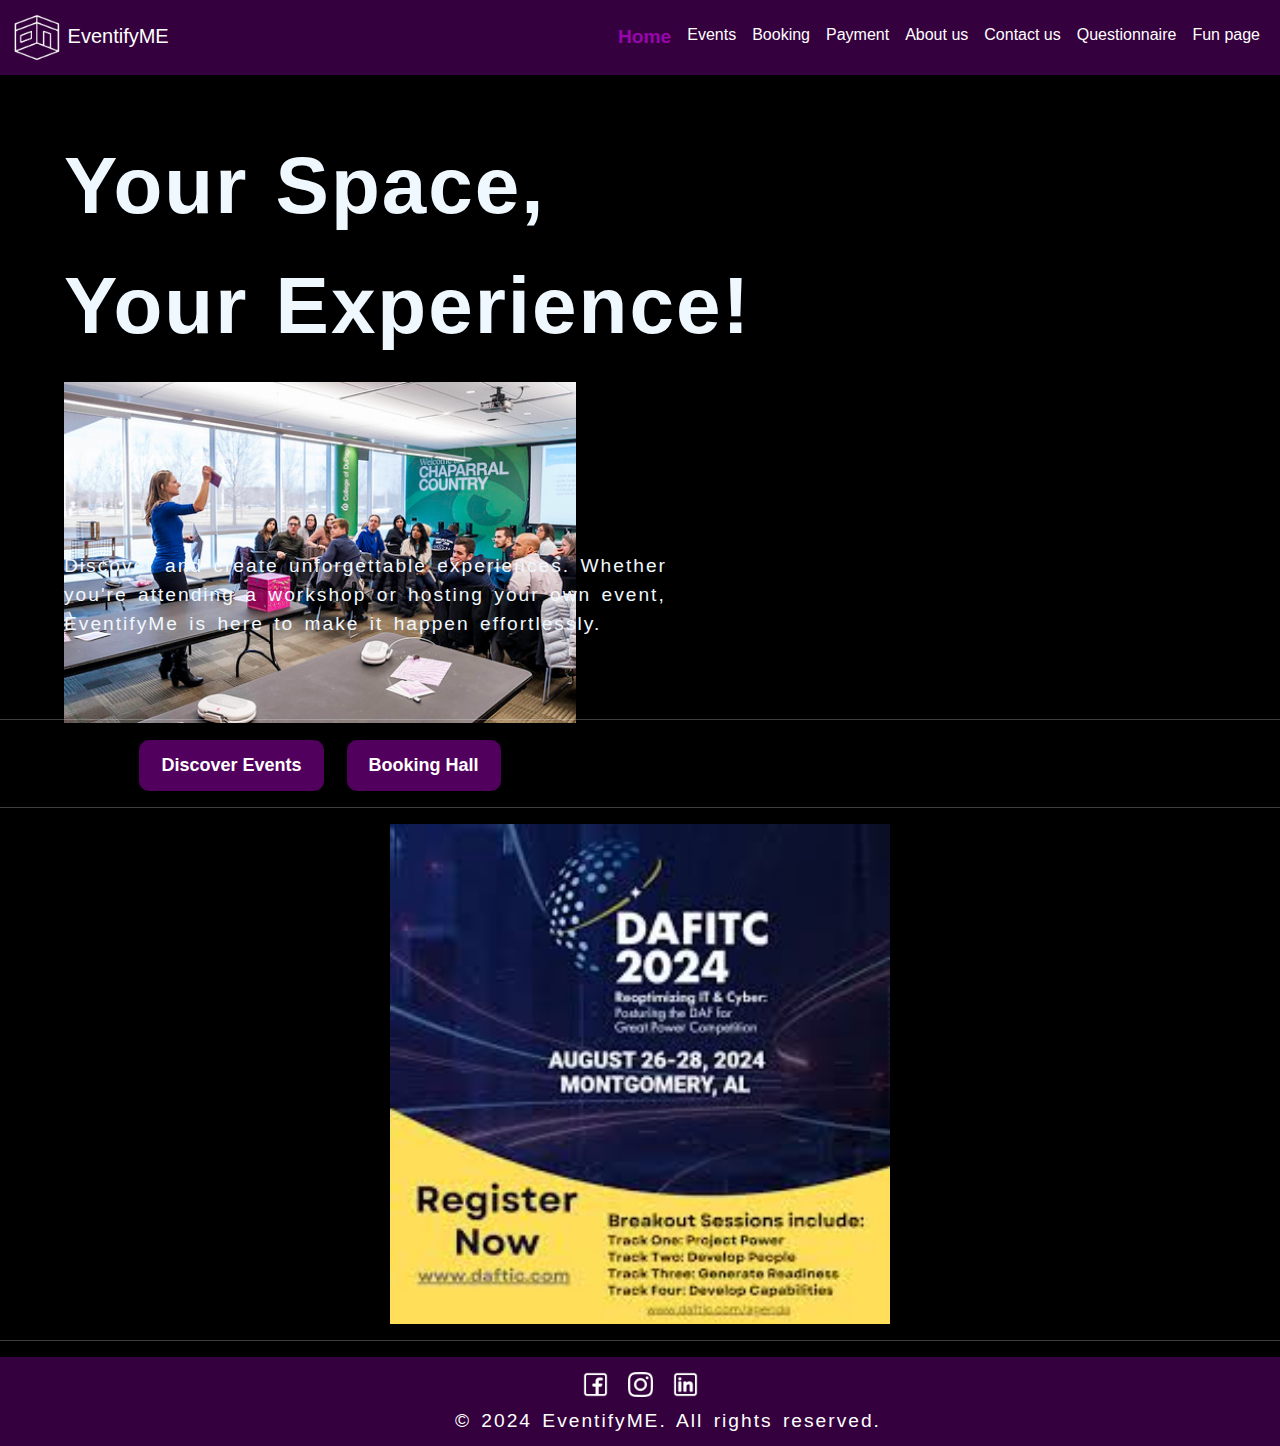
==== index.html @ 6e50dcd0 "Revert "Update index.html"" ====
<!DOCTYPE html>
<html lang="en">
<head>
    <meta charset="UTF-8">
    <meta name="viewport" content="width=device-width, initial-scale=1.0">
    <title>Home</title>
    <link href="https://cdn.jsdelivr.net/npm/bootstrap@5.3.3/dist/css/bootstrap.min.css" rel="stylesheet">
    <script src="https://cdn.jsdelivr.net/npm/bootstrap@5.3.3/dist/js/bootstrap.bundle.min.js"></script>
    <link rel="stylesheet" href="style.css">
    <style>
        /* Page background */
        body {
            background-color: black;
            color: aliceblue;
        }
        
        /* Main heading */
        p.a {
            text-align: left;
            padding: 4% 5% 0 5%;
            font-size: 80px;
            font-weight: bold;
            float: left;
        }

        /* Secondary text */
        p {
            padding-left: 5%;
            font-size: larger;
            word-spacing: 3px;
            letter-spacing: 2px;
        }

        /* Image styling */
        img.b {
            display: block;
            margin: 5%;
            width: 40%;
            height: 50%;
            padding-bottom: 2%;
        }

        /* Navbar styling */
        .navbar {
            background-color: #34003d; /* Purple background for navbar */
        }

        /* Navbar link colors */
        .navbar .nav-link {
            color: white;
        }

        /* Active link color in navbar */
        .navbar-nav .nav-link.active {
            color: #9805ac; /* Purple color for active link */
            font-weight: bold;
            font-size: larger; /* larger size for active link */
        }

        .btn-success {
            background-color: #51015d;
            color: #ffffff;
            font-size: large;
            font-weight: bolder;
            padding: 10px 20px;
            border-radius: 10px; /* Softer rounded edges */
            border: 2px solid #51015d; /* Slight border with matching color */
            box-shadow: 0px 4px 8px rgba(0, 0, 0, 0.2); /* Subtle shadow for depth */
            transition: all 0.4s ease; /* Smooth transition */
            text-decoration: none; /* Remove underline */
        }

        .btn-success:hover {
            background-color: #ffffff;
            color: #51015d;
            transform: scale(1.08); /* Slightly larger on hover */
            box-shadow: 0px 6px 12px rgba(255, 40, 194, 0.3); /* Slightly deeper shadow */
        }

        .btn-success:focus {
            background-color: #86169a;
            color: #ffffff;
            outline: none; /* Removes default focus outline */
            transform: scale(1.05);
            box-shadow: 0px 4px 8px rgba(0, 0, 0, 0.3); /* Enhanced focus effect */
        }

        /* Button positioning */
        .button-container {
            display: flex;
            justify-content: space-around;
            margin-top: 20px;
        }

        hr {
            color: aliceblue;
        }
    </style>
</head>
<body>

    <!-- Navbar -->
    <nav class="navbar navbar-expand-sm navbar-dark">
        <div class="container-fluid">
            <a class="navbar-brand" href="index.html">
                <img src="EventifyMe_purple_logo.png" width="50px" alt="EventifyME logo">
                EventifyME
            </a>
            <ul class="navbar-nav">
                <li class="nav-item"><a class="nav-link active" href="index.html">Home</a></li>
                <li class="nav-item"><a class="nav-link" href="Events.html">Events</a></li>
                <li class="nav-item"><a class="nav-link" href="Booking.html">Booking</a></li>
                <li class="nav-item"><a class="nav-link" href="Payment.html">Payment</a></li>
                <li class="nav-item"><a class="nav-link" href="AboutUs.html">About us</a></li>
                <li class="nav-item"><a class="nav-link" href="ContactUs.html">Contact us</a></li>
                <li class="nav-item"><a class="nav-link" href="Questionnaire.html">Questionnaire</a></li>
                <li class="nav-item"><a class="nav-link" href="Funpage.html">Fun page</a></li>
            </ul>
        </div>
    </nav>

    <!-- Main Content -->
    <p class="a">Your Space,<br>Your Experience!</p>
    <img class="b" src="Workshop.jpg" alt="Workshop Image">

    <p style="margin-top: -260px; padding-bottom: 5%;">Discover and create unforgettable experiences. Whether <br> you're attending a workshop or hosting your own event, <br> EventifyMe is here to make it happen effortlessly.</p>

    <hr>

    <!-- Buttons -->
    <div class="button-container">
        <a href="Events.html" class="btn-success" style="margin-left: 10%;" id="Discover">Discover Events</a>
        <a href="Booking.html" class="btn-success" style="margin-right: 60%;" id="Booking">Booking Hall</a>
    </div>
    <hr>

    <!-- Image Gallery -->
   <!-- Image Gallery -->
<div id="gallery" style="display: flex; justify-content: center;">
    <img id="galleryImage" src="Event1.jpeg" alt="Gallery Image" width="500px">
</div>

    <hr>

    <!-- Footer -->
    <footer style="background-color: #34003d; color: white; padding: 15px 0;">
        <div class="container text-center">
            <div class="social-links" style="display: flex; justify-content: center; gap: 20px;">
                <!-- Facebook -->
                <a href="https://facebook.com" target="_blank">
                    <img src="facebooklogo.png" alt="Facebook" width="25px">
                </a>
                <!-- Instagram -->
                <a href="https://instagram.com" target="_blank">
                    <img src="instagramlogo.png" alt="Instagram" width="25px">
                </a>
                <!-- LinkedIn -->
                <a href="https://linkedin.com" target="_blank">
                    <img src="linkedinlogo.png" alt="LinkedIn" width="25px" height="25px">
                </a>
            </div>
            <p style="margin-top: 10px; margin-bottom: -5px;">&copy; 2024 EventifyME. All rights reserved.</p>
        </div>
    </footer>
    <script>
        let currentIndex = 0;
        const images = ['Event1.jpeg', 'Event2.jpeg', 'Event3.jpg']; // Your image sources
        const imageElement = document.getElementById('galleryImage');
        const totalImages = images.length;
        
        function cycleGalleryPhotos() {
            // Set the current image source
            imageElement.src = images[currentIndex];
        
            // Increment the currentIndex
            currentIndex++;
        
            // If currentIndex exceeds the length, reset to 0
            if (currentIndex >= totalImages) {
                currentIndex = 0;
            }
        
            // Schedule the next cycle using setTimeout for smoother timing control
            setTimeout(cycleGalleryPhotos, 3000); // Delay next image change by 3000ms (3 seconds)
        }
    
        // Directly calling the function after the page loads
        window.onload = cycleGalleryPhotos;
    </script>
    
    
</body>
</html>
---- style.css ----
/* styles.css */
body {
    background-color: black;
    font-family: Arial, sans-serif;
    color: white; 
}

header {
    font-size: 80px;
    margin-top: 20px;
    text-align: center;
}

pre {
    font-size: 18px;
    text-align: center;
    padding: 20px;
    font-weight: 200;
}

label {
    font-size: 1.2em;
    color: white; 
}

#seperator {
    height: 0px;
    background-color: black;
    border: none;
    margin: 20px 0;
}
/* Navbar styling */
.navbar {
    background-color: #34003d !important; /* Purple background for navbar */
    
}

/* Navbar link colors */
.navbar .nav-link {
    color: white !important;
}

/* Active link color in navbar */
.navbar-nav .nav-link.active {
    color: #9805ac !important; /* Purple color for active link */
    font-weight: bold;
    font-size: larger; /* larger size for active link */
}
/* Button Styles */
.btn-success {
    background-color: #51015d;
    color: #ffffff;
    font-size: large;
    font-weight: bolder;
    padding: 10px 20px;
    border-radius: 10px; /* Softer rounded edges */
    border: 2px solid #51015d; /* Slight border with matching color */
    box-shadow: 0px 4px 8px rgba(0, 0, 0, 0.2); /* Subtle shadow for depth */
    transition: all 0.4s ease; /* Smooth transition */
}

.btn-success:hover {
    background-color: #ffffff;
    color: #51015d;
    transform: scale(1.08); /* Slightly larger on hover */
    box-shadow: 0px 6px 12px rgba(255, 40, 194, 0.3); /* Slightly deeper shadow */
}

.btn-success:focus {
    background-color: #86169a;
    color: #ffffff;
    outline: none; /* Removes default focus outline */
    transform: scale(1.05);
    box-shadow: 0px 4px 8px rgba(0, 0, 0, 0.3); /* Enhanced focus effect */
}
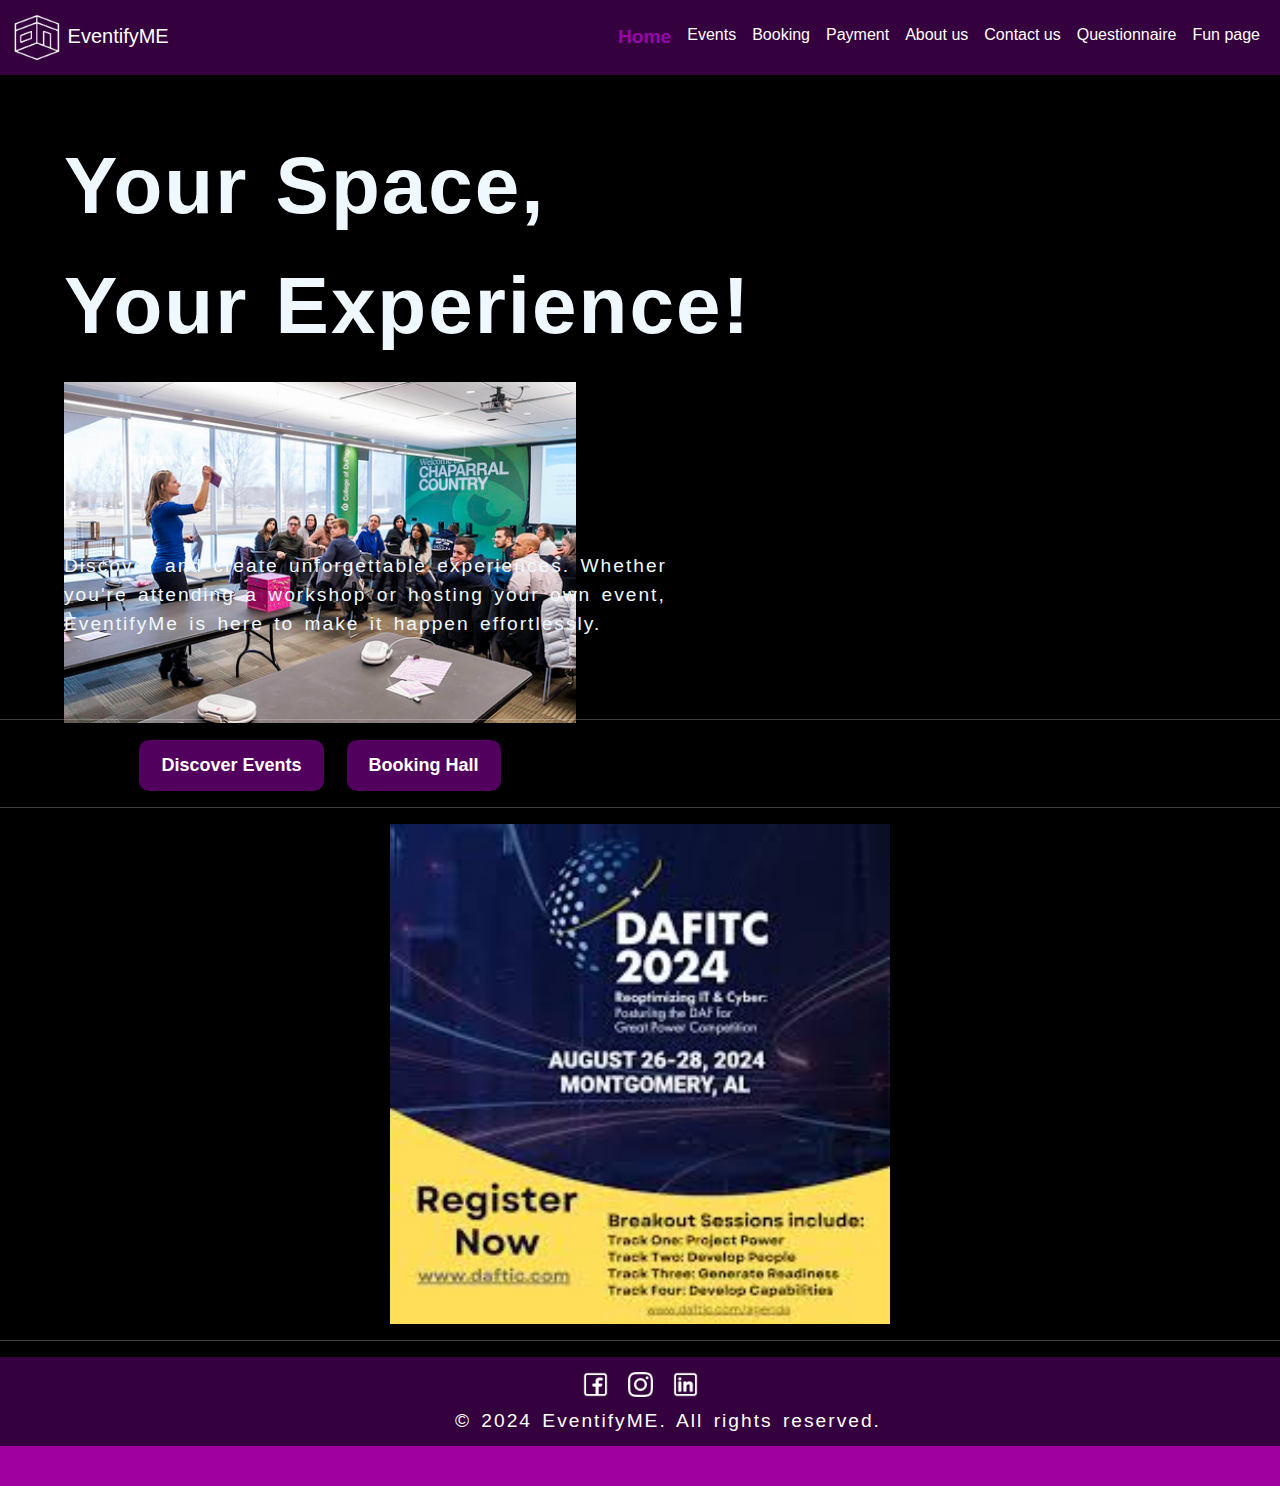
==== commit 4dc85399: "Banner" ====
--- a/index.html
+++ b/index.html
@@ -162,6 +162,14 @@
             <p style="margin-top: 10px; margin-bottom: -5px;">&copy; 2024 EventifyME. All rights reserved.</p>
         </div>
     </footer>
+
+    <!--Banner-->
+    <div class="banner">
+        <div id="text">
+            Wellcome to the <span id="companyName"></span> website! Today is <span id="date"></span>.
+        </div>
+    </div>
+
     <script>
         let currentIndex = 0;
         const images = ['Event1.jpeg', 'Event2.jpeg', 'Event3.jpg']; // Your image sources
@@ -186,8 +194,19 @@
     
         // Directly calling the function after the page loads
         window.onload = cycleGalleryPhotos;
+
+        // Replace with your company name
+        const company_Name = "EventifyME";
+        document.getElementById('companyName').textContent = company_Name;
+
+        // Get the current date
+        const today = new Date();
+        const formattedData = today.toDateString();
+        document.getElementById("date").textContent = formattedData;
+
     </script>
-    
+
+
     
 </body>
 </html>
--- a/style.css
+++ b/style.css
@@ -74,4 +74,35 @@
     box-shadow: 0px 4px 8px rgba(0, 0, 0, 0.3); /* Enhanced focus effect */
 }
 
+.banner {
+    position:static;
+    bottom: 0;
+    width: 100%;
+    overflow: hidden;
+    background-color: #9f009f;
+    color: white;
+    font-size: 18px;
+    white-space: nowrap;
+    height: 40px;
+    line-height: 40px;
+    text-align: center;
+}
 
+#text {
+    display: inline-block;
+    padding-left: 100%;
+    animation: scrollText 20s linear infinite;
+    font-weight: bold;
+    font-family: 'Courier New', Courier, monospace;
+    font-size:larger;
+}
+
+@keyframes scrollText {
+    from {
+        transform: translateX(100%);
+    }
+    to {
+        transform: translateX(-100%);
+    }
+}
+
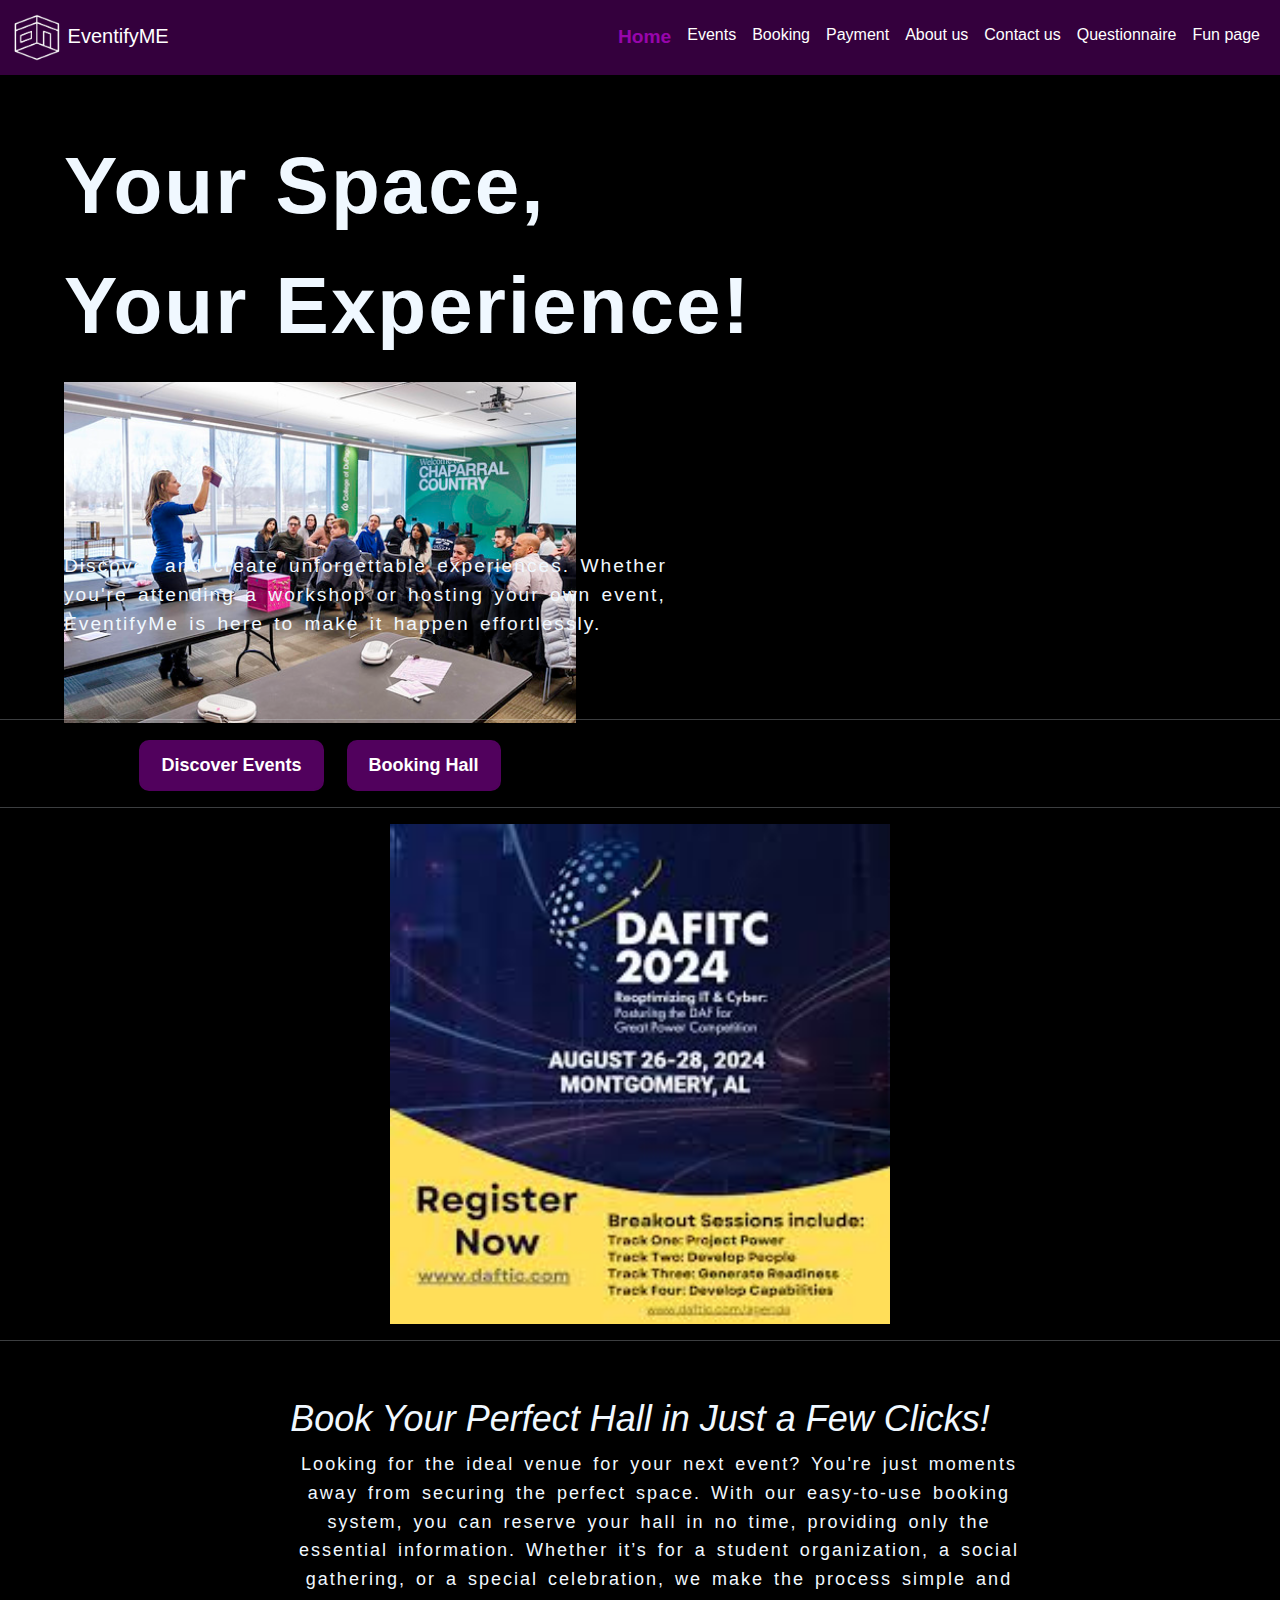
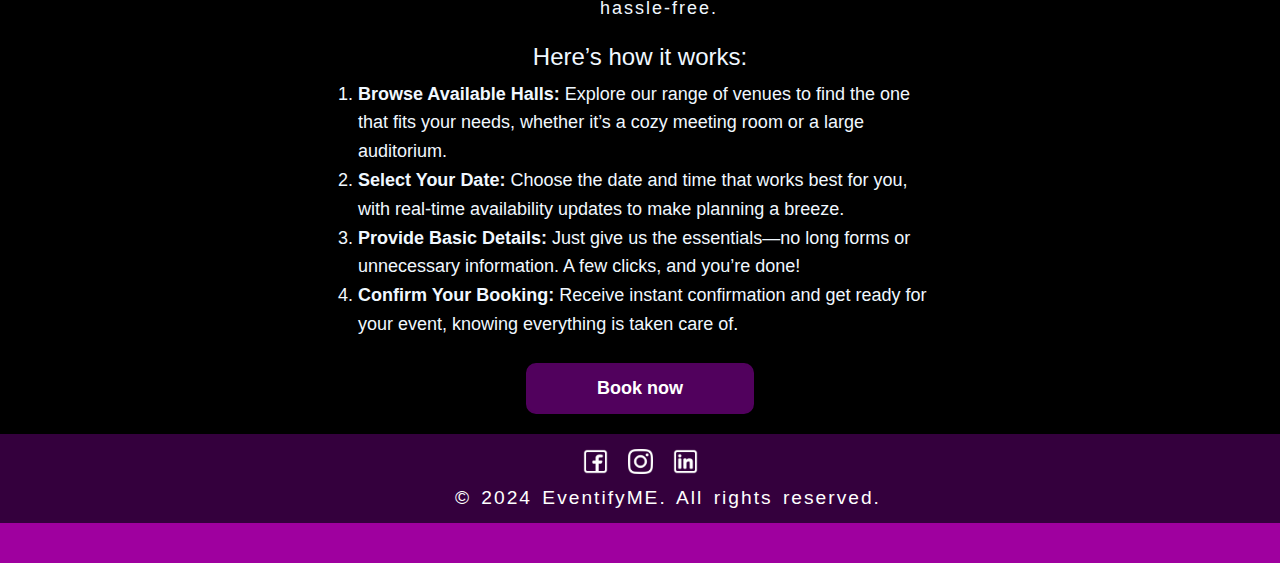
==== commit be8f6fe3: "Added booking to index.html" ====
--- a/index.html
+++ b/index.html
@@ -94,6 +94,36 @@
 
         hr {
             color: aliceblue;
+        }
+
+        .content-container {
+            max-width: 800px;
+            margin: 0 auto;
+            text-align: center;
+            padding: 20px; 
+        }
+
+        ol {
+            text-align: left;
+            margin: 0 auto;
+            padding-left: 1em;
+            max-width: 600px;
+            font-size: 18px;
+            line-height: 1.6;
+        }
+
+        h2 {
+            font-style: italic;
+            font-size: 36px;
+            margin-top: 20px;
+            margin-bottom: 10px;
+        }
+
+        .book {
+            font-size: 18px !important;
+            font-weight: 200 !important;
+            line-height: 1.6 !important;
+            margin-bottom: 20px !important;
         }
     </style>
 </head>
@@ -141,6 +171,30 @@
 </div>
 
     <hr>
+
+
+    <div class="content-container">
+        <h2>Book Your Perfect Hall in Just a Few Clicks!</h2>
+        <p class="book">
+            Looking for the ideal venue for your next event? You're just moments away from securing the perfect space.
+            With our easy-to-use booking system, you can reserve your hall in no time, providing only the essential information.
+            Whether it’s for a student organization, a social gathering, or a special celebration, we make the process simple and hassle-free.
+        </p>
+        
+        <h4>Here’s how it works:</h4>
+        <ol>
+            <li><strong>Browse Available Halls:</strong> Explore our range of venues to find the one that fits your needs, whether it’s a cozy meeting room or a large auditorium.</li>
+            <li><strong>Select Your Date:</strong> Choose the date and time that works best for you, with real-time availability updates to make planning a breeze.</li>
+            <li><strong>Provide Basic Details:</strong> Just give us the essentials—no long forms or unnecessary information. A few clicks, and you’re done!</li>
+            <li><strong>Confirm Your Booking:</strong> Receive instant confirmation and get ready for your event, knowing everything is taken care of.</li>
+        </ol>
+
+        <br>
+
+        <div class="book-btn-container">
+            <a href="Booking.html" class="btn btn-success" style="width: 30%;">Book now</a>
+        </div>
+    </div>
 
     <!-- Footer -->
     <footer style="background-color: #34003d; color: white; padding: 15px 0;">
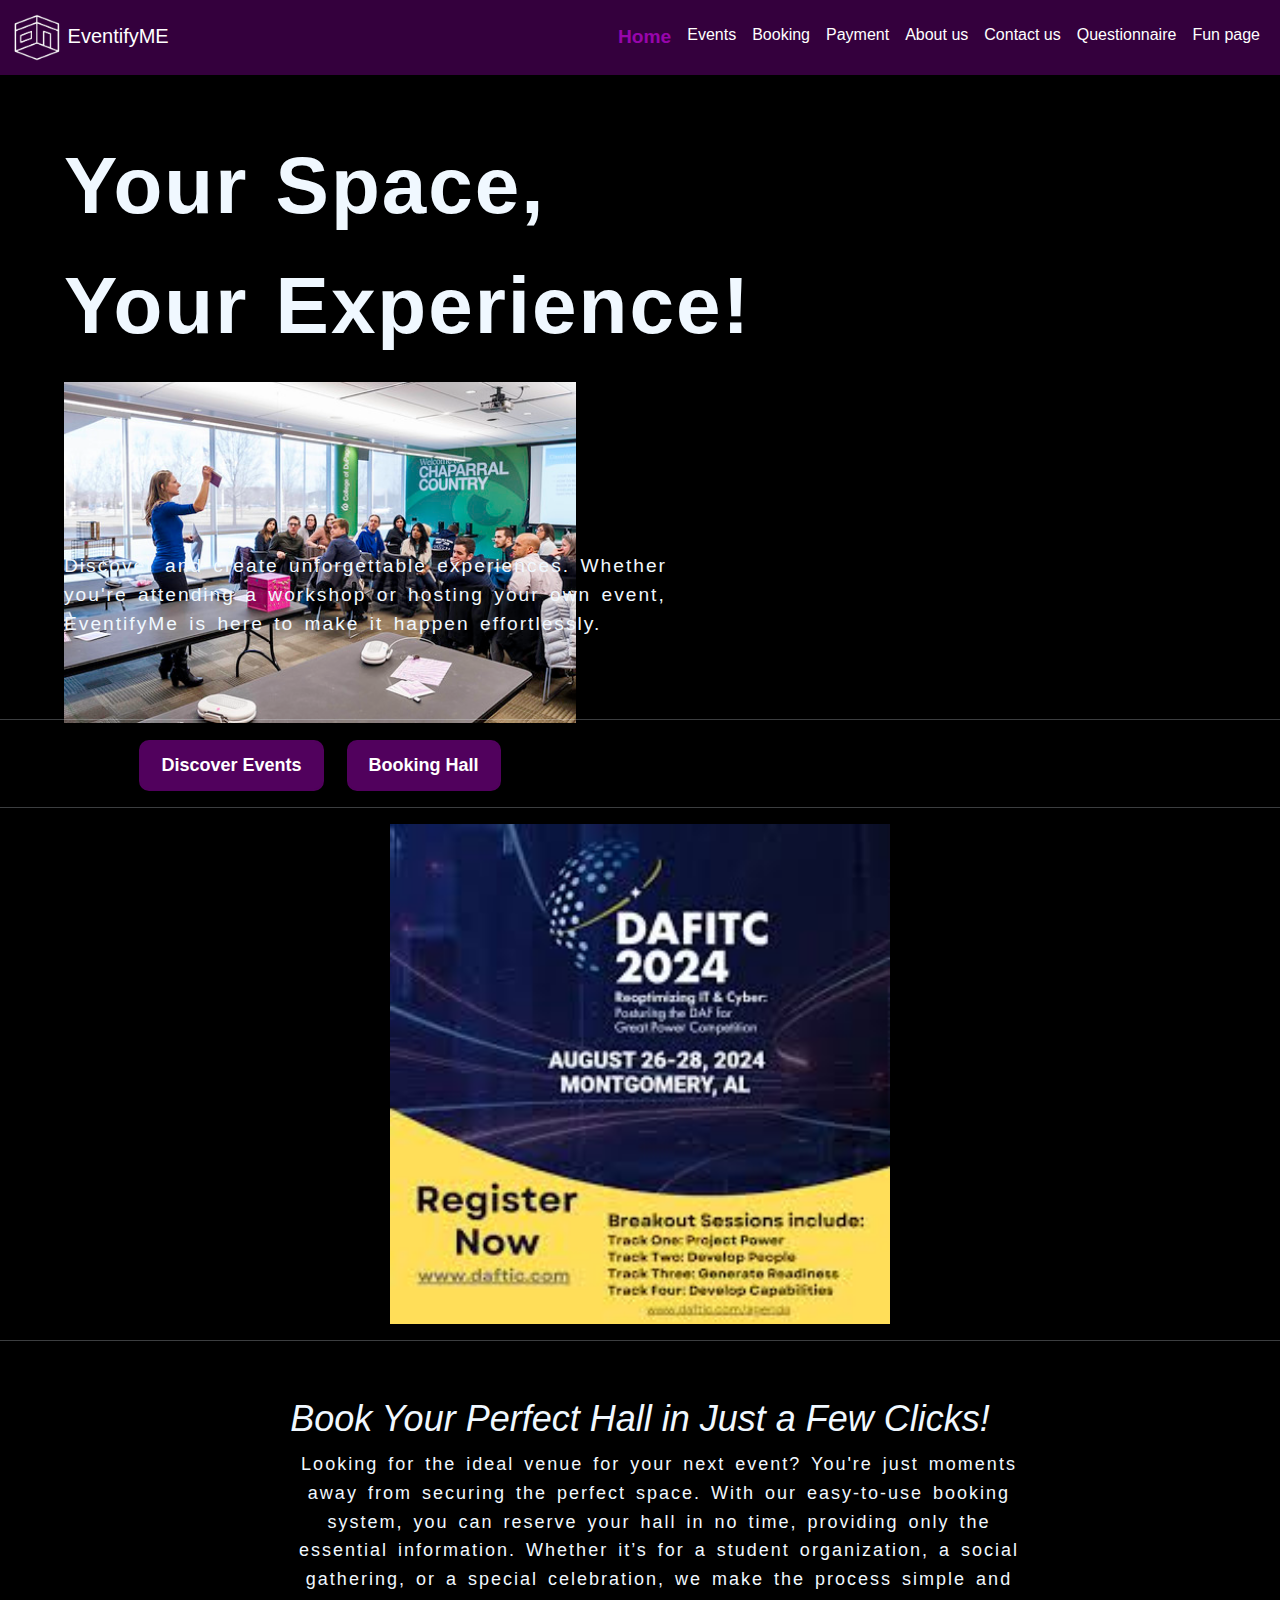
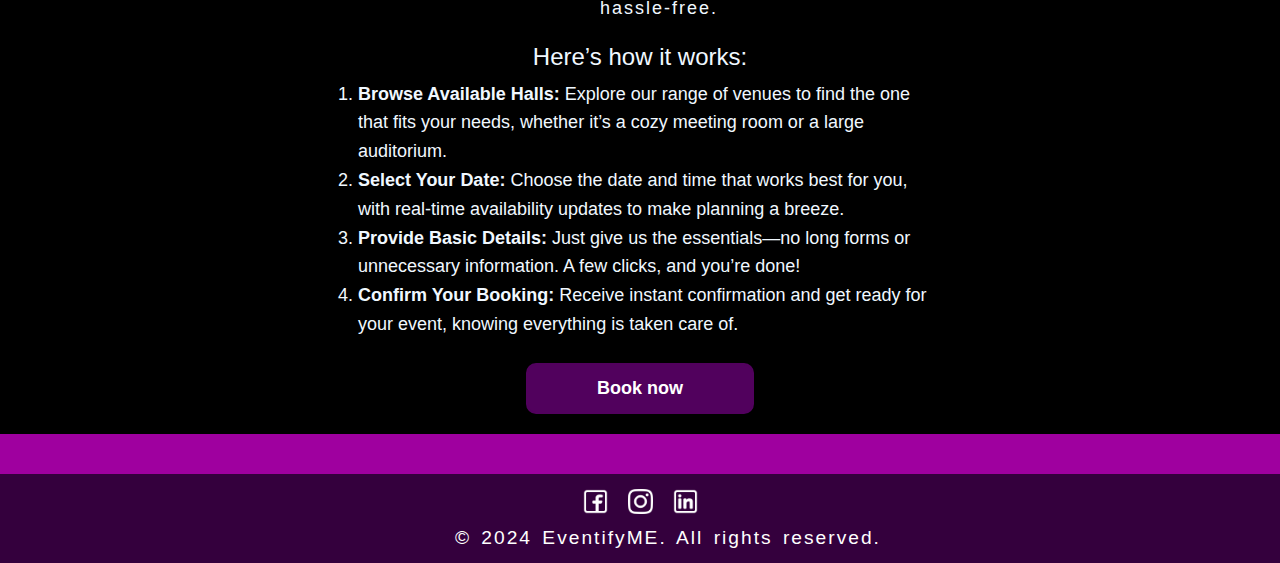
==== commit 8784a30e: "fixed footer" ====
--- a/index.html
+++ b/index.html
@@ -195,6 +195,50 @@
             <a href="Booking.html" class="btn btn-success" style="width: 30%;">Book now</a>
         </div>
     </div>
+
+    
+    <!--Banner-->
+    <div class="banner">
+        <div id="text">
+            Wellcome to the <span id="companyName"></span> website! Today is <span id="date"></span>.
+        </div>
+    </div>
+
+    <script>
+        let currentIndex = 0;
+        const images = ['Event1.jpeg', 'Event2.jpeg', 'Event3.jpg']; // Your image sources
+        const imageElement = document.getElementById('galleryImage');
+        const totalImages = images.length;
+        
+        function cycleGalleryPhotos() {
+            // Set the current image source
+            imageElement.src = images[currentIndex];
+        
+            // Increment the currentIndex
+            currentIndex++;
+        
+            // If currentIndex exceeds the length, reset to 0
+            if (currentIndex >= totalImages) {
+                currentIndex = 0;
+            }
+        
+            // Schedule the next cycle using setTimeout for smoother timing control
+            setTimeout(cycleGalleryPhotos, 3000); // Delay next image change by 3000ms (3 seconds)
+        }
+    
+        // Directly calling the function after the page loads
+        window.onload = cycleGalleryPhotos;
+
+        // Replace with your company name
+        const company_Name = "EventifyME";
+        document.getElementById('companyName').textContent = company_Name;
+
+        // Get the current date
+        const today = new Date();
+        const formattedData = today.toDateString();
+        document.getElementById("date").textContent = formattedData;
+
+    </script>
 
     <!-- Footer -->
     <footer style="background-color: #34003d; color: white; padding: 15px 0;">
@@ -217,48 +261,6 @@
         </div>
     </footer>
 
-    <!--Banner-->
-    <div class="banner">
-        <div id="text">
-            Wellcome to the <span id="companyName"></span> website! Today is <span id="date"></span>.
-        </div>
-    </div>
-
-    <script>
-        let currentIndex = 0;
-        const images = ['Event1.jpeg', 'Event2.jpeg', 'Event3.jpg']; // Your image sources
-        const imageElement = document.getElementById('galleryImage');
-        const totalImages = images.length;
-        
-        function cycleGalleryPhotos() {
-            // Set the current image source
-            imageElement.src = images[currentIndex];
-        
-            // Increment the currentIndex
-            currentIndex++;
-        
-            // If currentIndex exceeds the length, reset to 0
-            if (currentIndex >= totalImages) {
-                currentIndex = 0;
-            }
-        
-            // Schedule the next cycle using setTimeout for smoother timing control
-            setTimeout(cycleGalleryPhotos, 3000); // Delay next image change by 3000ms (3 seconds)
-        }
-    
-        // Directly calling the function after the page loads
-        window.onload = cycleGalleryPhotos;
-
-        // Replace with your company name
-        const company_Name = "EventifyME";
-        document.getElementById('companyName').textContent = company_Name;
-
-        // Get the current date
-        const today = new Date();
-        const formattedData = today.toDateString();
-        document.getElementById("date").textContent = formattedData;
-
-    </script>
 
 
     
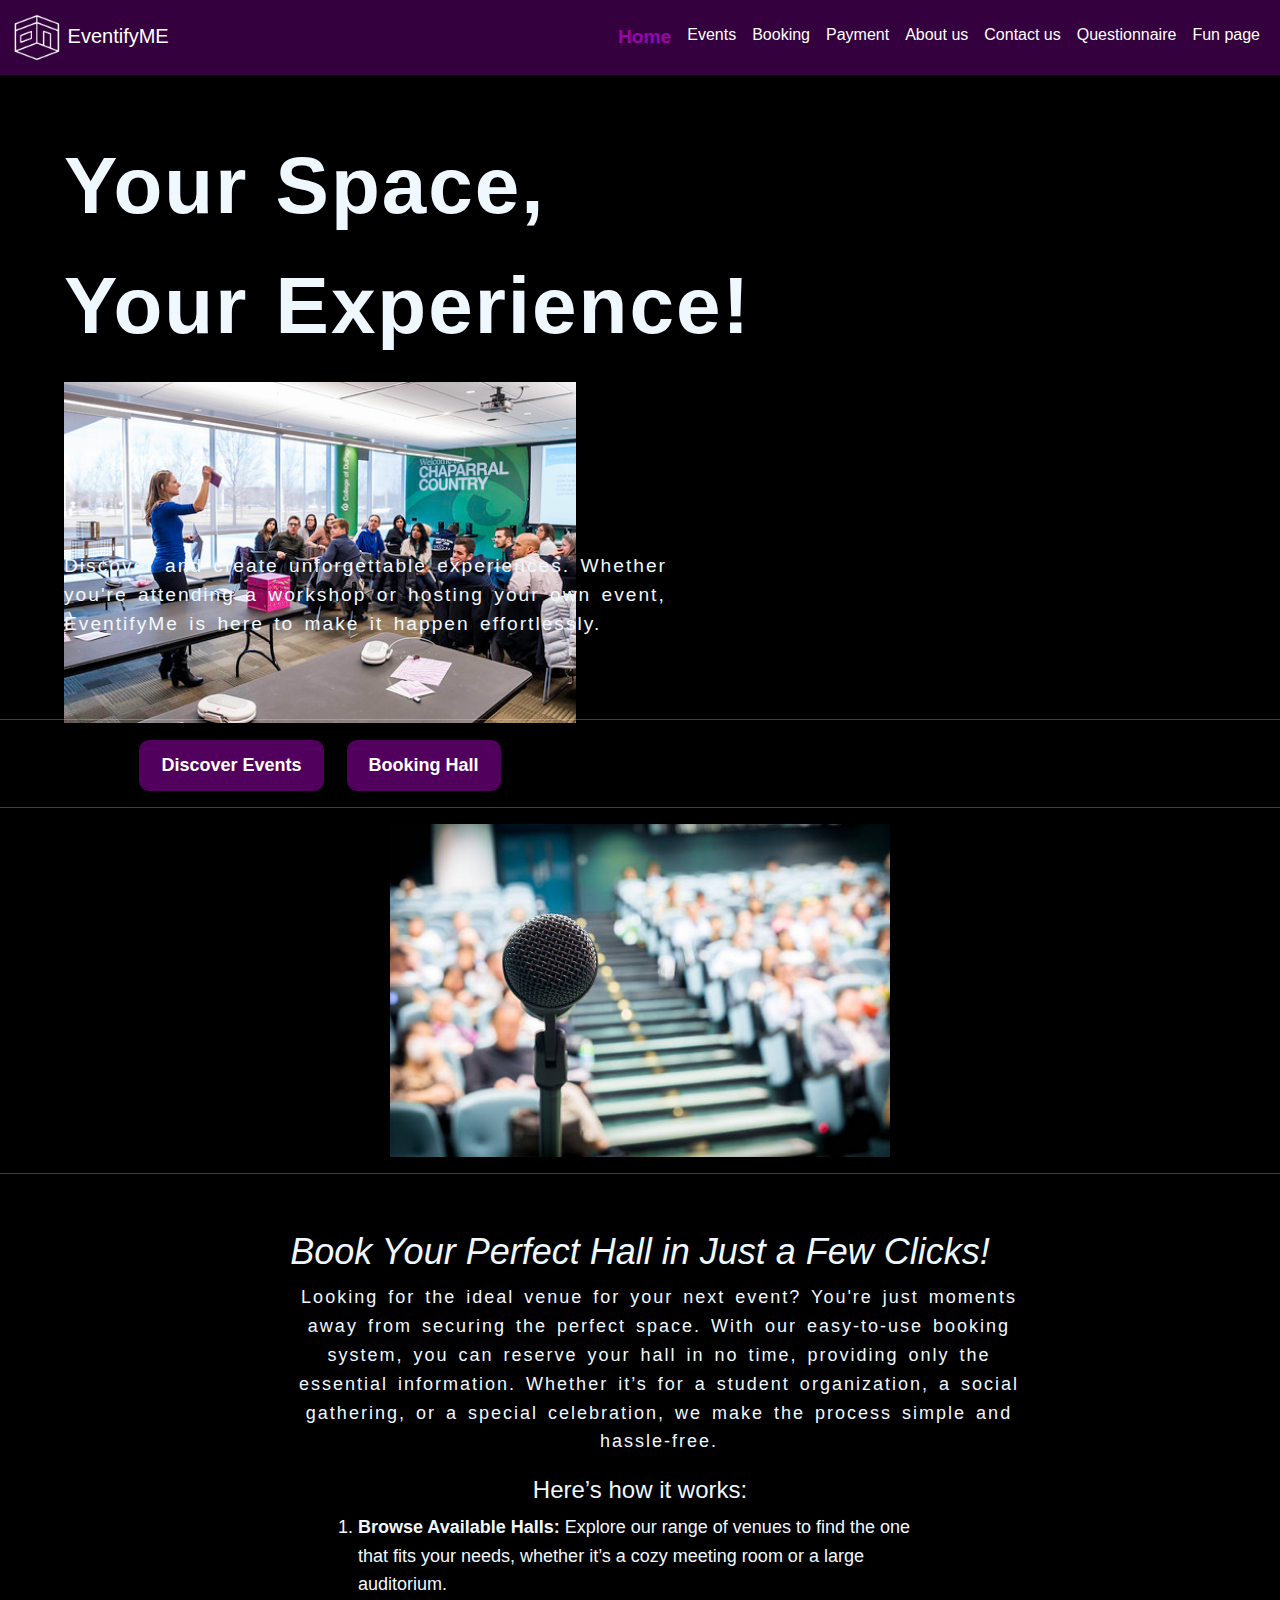
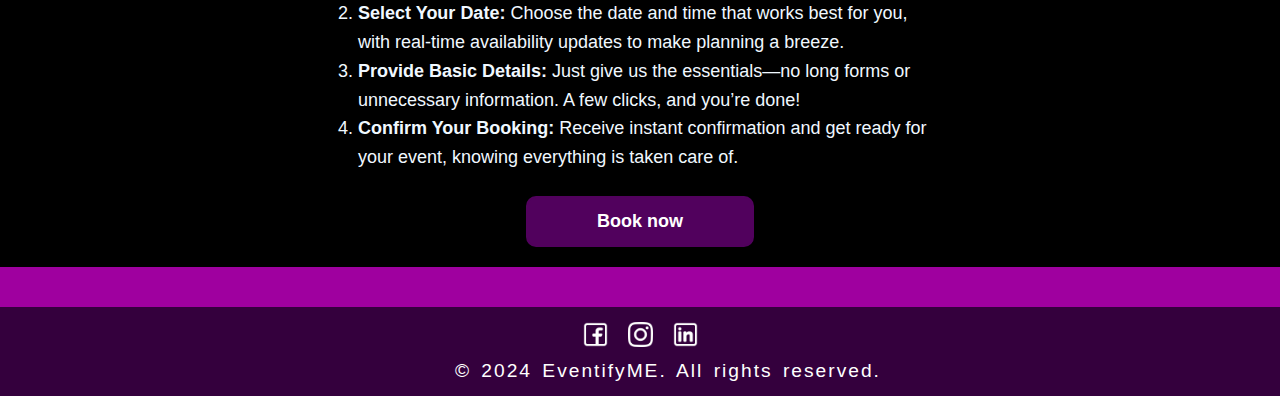
==== commit 3dce8f6e: "changed pictures" ====
--- a/index.html
+++ b/index.html
@@ -206,7 +206,7 @@
 
     <script>
         let currentIndex = 0;
-        const images = ['Event1.jpeg', 'Event2.jpeg', 'Event3.jpg']; // Your image sources
+        const images = ['Event5.jpg', 'Event7.jpg', 'Event8.jpg']; // Your image sources
         const imageElement = document.getElementById('galleryImage');
         const totalImages = images.length;
         
--- a/style.css
+++ b/style.css
@@ -53,6 +53,7 @@
     font-size: large;
     font-weight: bolder;
     padding: 10px 20px;
+    border-color: #34003d;
     border-radius: 10px; /* Softer rounded edges */
     border: 2px solid #51015d; /* Slight border with matching color */
     box-shadow: 0px 4px 8px rgba(0, 0, 0, 0.2); /* Subtle shadow for depth */
@@ -62,6 +63,7 @@
 .btn-success:hover {
     background-color: #ffffff;
     color: #51015d;
+    border-color: #34003d;
     transform: scale(1.08); /* Slightly larger on hover */
     box-shadow: 0px 6px 12px rgba(255, 40, 194, 0.3); /* Slightly deeper shadow */
 }
@@ -69,6 +71,7 @@
 .btn-success:focus {
     background-color: #86169a;
     color: #ffffff;
+    border-color: #34003d;
     outline: none; /* Removes default focus outline */
     transform: scale(1.05);
     box-shadow: 0px 4px 8px rgba(0, 0, 0, 0.3); /* Enhanced focus effect */
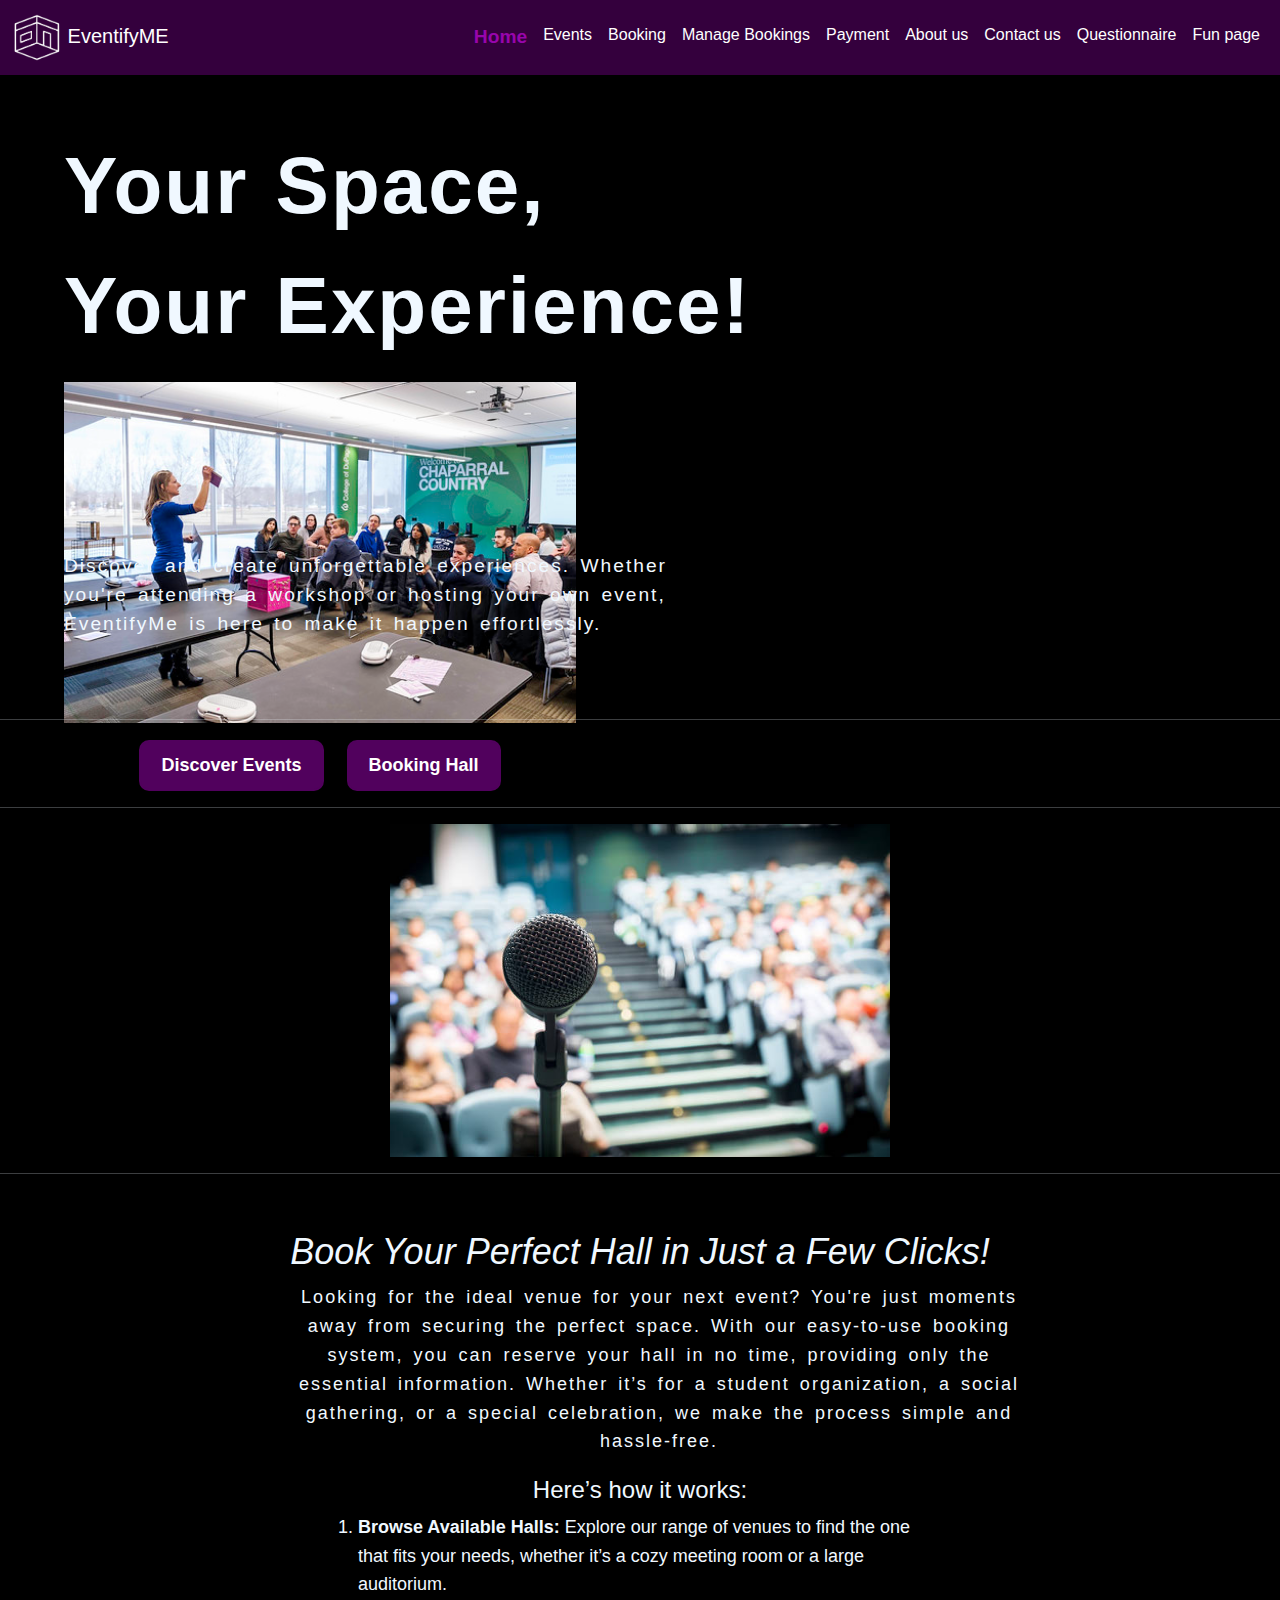
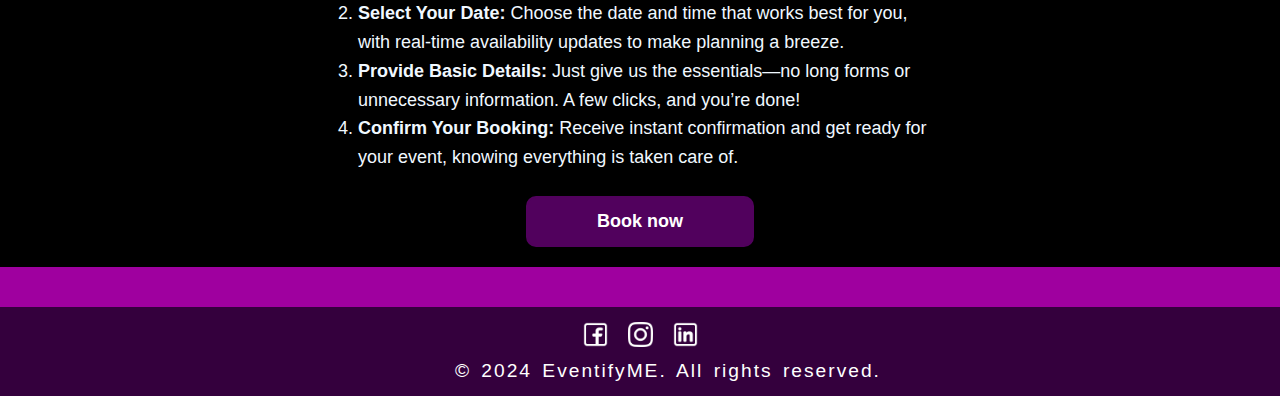
==== commit be269a7d: "manage booking" ====
--- a/index.html
+++ b/index.html
@@ -139,7 +139,8 @@
             <ul class="navbar-nav">
                 <li class="nav-item"><a class="nav-link active" href="index.html">Home</a></li>
                 <li class="nav-item"><a class="nav-link" href="Events.html">Events</a></li>
-                <li class="nav-item"><a class="nav-link" href="Booking.html">Booking</a></li>
+                <li class="nav-item"><a class="nav-link" href="calculation.html">Booking</a></li>
+                <li class="nav-item"><a class="nav-link" href="manageBooking.html">Manage Bookings</a></li>
                 <li class="nav-item"><a class="nav-link" href="Payment.html">Payment</a></li>
                 <li class="nav-item"><a class="nav-link" href="AboutUs.html">About us</a></li>
                 <li class="nav-item"><a class="nav-link" href="ContactUs.html">Contact us</a></li>
@@ -160,19 +161,17 @@
     <!-- Buttons -->
     <div class="button-container">
         <a href="Events.html" class="btn-success" style="margin-left: 10%;" id="Discover">Discover Events</a>
-        <a href="Booking.html" class="btn-success" style="margin-right: 60%;" id="Booking">Booking Hall</a>
+        <a href="calculation.html" class="btn-success" style="margin-right: 60%;" id="Booking">Booking Hall</a>
     </div>
     <hr>
 
-    <!-- Image Gallery -->
    <!-- Image Gallery -->
 <div id="gallery" style="display: flex; justify-content: center;">
     <img id="galleryImage" src="Event1.jpeg" alt="Gallery Image" width="500px">
 </div>
 
     <hr>
-
-
+    <!--Introduction to our project-->
     <div class="content-container">
         <h2>Book Your Perfect Hall in Just a Few Clicks!</h2>
         <p class="book">
@@ -190,9 +189,9 @@
         </ol>
 
         <br>
-
+        <!--Booking button-->
         <div class="book-btn-container">
-            <a href="Booking.html" class="btn btn-success" style="width: 30%;">Book now</a>
+            <a href="calculation.html" class="btn btn-success" style="width: 30%;">Book now</a>
         </div>
     </div>
 
